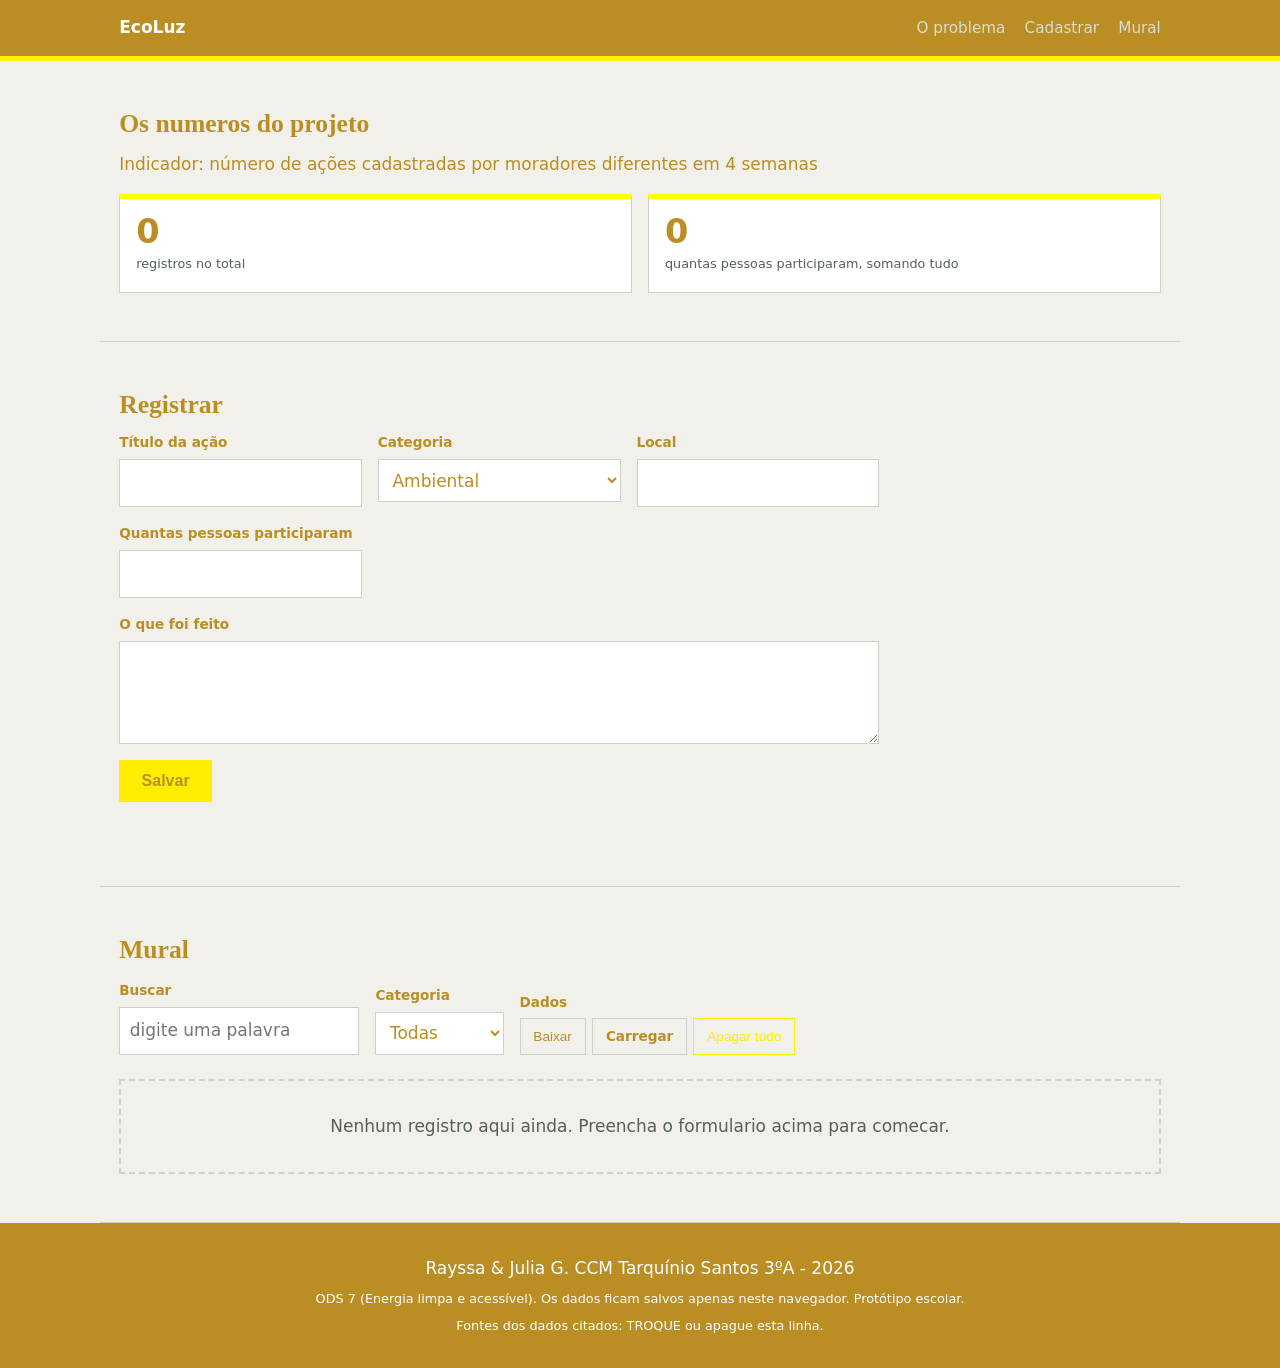
==== Untitled-1.html @ 85be064d "Add files via upload" ====
<!DOCTYPE html>
<html lang="pt-BR">
<head>
  <meta charset="UTF-8">
  <meta name="viewport" content="width=device-width, initial-scale=1.0">
  <title>EcoLuz</title>
  <meta name="description" content="Fornece dicas personalizadas de economia de energia por região e converte o dinheiro economizado pelos usuários ao acessar o site em doações de eletricidade para famílias que vivem sem acesso à luz/tem problemas de queda">
  <link rel="stylesheet" href="style.css">
</head>
<body>

<header class="topo">
  <div class="faixa">
    <p class="marca">EcoLuz</p>
    <nav>
      <a href="index.html">O problema</a>
      <a href="#cadastrar">Cadastrar</a>
      <a href="#mural">Mural</a>
    </nav>
  </div>
</header>

<section class="bloco">
  <h2>Os numeros do projeto</h2>
  <p class="largura-texto">Indicador: número de ações cadastradas por moradores diferentes em 4 semanas</p>
  <div class="painel" id="painel"></div>
</section>

<section id="cadastrar" class="bloco">
  <h2>Registrar</h2>
  <form id="formulario" class="formulario">
    <div class="campo">
      <label for="tituloDaAcao">Título da ação</label>
      <input type="text" id="tituloDaAcao" maxlength="80" required>
    </div>
    <div class="campo">
      <label for="categoria">Categoria</label>
      <select id="categoria" required>
        <option>Ambiental</option>
        <option>Social</option>
        <option>Educação</option>
        <option>Saúde</option>
      </select>
    </div>
    <div class="campo">
      <label for="local">Local</label>
      <input type="text" id="local" maxlength="80" required>
    </div>
    <div class="campo">
      <label for="quantasPessoasParticipar">Quantas pessoas participaram</label>
      <input type="number" id="quantasPessoasParticipar" min="0" step="1" required>
    </div>
    <div class="campo largo">
      <label for="oQueFoiFeito">O que foi feito</label>
      <textarea id="oQueFoiFeito" rows="3" maxlength="300" required></textarea>
    </div>
    <button type="submit" class="botao">Salvar</button>
    <p id="aviso" class="aviso" role="status"></p>
  </form>
</section>

<section id="mural" class="bloco">
  <h2>Mural</h2>
  <div class="ferramentas">
    <div class="ferramenta">
      <label for="busca">Buscar</label>
      <input type="text" id="busca" placeholder="digite uma palavra">
    </div>
    <div class="ferramenta">
      <label for="filtro">Categoria</label>
      <select id="filtro">
        <option value="todas">Todas</option>
        <option>Ambiental</option>
        <option>Social</option>
        <option>Educação</option>
        <option>Saúde</option>
      </select>
    </div>
    <div class="ferramenta">
      <label for="exportar">Dados</label>
      <div class="grupo-botoes">
        <button type="button" id="exportar" class="botao-fino">Baixar</button>
        <label for="importar" class="botao-fino">Carregar</label>
        <input type="file" id="importar" accept="application/json" hidden>
        <button type="button" id="limpar" class="botao-fino perigo">Apagar tudo</button>
      </div>
    </div>
  </div>
  <div id="lista" class="lista"></div>
</section>

</main>

<footer class="rodape">
  <p>Rayssa & Julia G. CCM Tarquínio Santos 3ºA - 2026</p>
  <p class="miudo">ODS 7 (Energia limpa e acessível). Os dados ficam salvos apenas neste navegador. Protótipo escolar.</p>
  <p class="miudo">Fontes dos dados citados: TROQUE ou apague esta linha.</p>
</footer>

<script src="script.js"></script>
</body>
</html>
---- style.css ----
/* =========================================================
   style.css
   Aqui ficam cores, tamanhos e posicoes. Nada aqui funciona,
   tudo aqui aparece. Mexa a vontade, e impossivel quebrar.
   ========================================================= */

/* As cores do site inteiro ficam aqui. Troque um valor e ele
   muda em todos os lugares de uma vez. */
:root{
  --tinta:  #ba8e23;   /* cor do texto */
  --papel:  #f1f0ea;   /* fundo da pagina */
  --marca:  #FFFF00;   /* cor principal, botoes e barras */
  --sinal:  #ffee00;   /* cor de destaque */
  --alerta: #ffee00;   /* cor de apagar */
  --borda:  #ccd2c8;
  --largura: 1080px;   /* largura maxima do conteudo */
}

*{ box-sizing: border-box; margin: 0; padding: 0; }

body{
  background: var(--papel);
  color: var(--tinta);
  font-family: system-ui, -apple-system, 'Segoe UI', Roboto, sans-serif;
  font-size: 17px;
  line-height: 1.6;
}

h1,h2,h3{ font-family: Georgia, 'Times New Roman', serif; line-height: 1.15; }
h1{ font-size: 2.2rem; }
h2{ font-size: 1.6rem; margin-bottom: .8rem; }
h3{ font-size: 1.1rem; }
img{ max-width: 100%; display: block; }
a{ color: var(--marca); }

/* --------- TOPO --------- */
.topo{
  background: var(--tinta);
  border-bottom: 5px solid var(--sinal);
  position: sticky;   /* gruda no topo quando rola a pagina */
  top: 0;
  z-index: 10;
}
.faixa{
  max-width: var(--largura); margin: 0 auto; padding: .9rem 1.2rem;
  display: flex; flex-wrap: wrap; gap: .8rem;
  align-items: center; justify-content: space-between;
}
.marca{ color: #fff; font-weight: 700; }
.topo nav{ display: flex; gap: 1.2rem; }
.topo nav a{ color: #d8ddd6; text-decoration: none; font-size: .95rem; }
.topo nav a:hover{ color: var(--sinal); }

/* --------- CAPA --------- */
.capa{ position: relative; background: var(--tinta); }
.capa img{ width: 100%; height: 420px; object-fit: cover; opacity: .55; }
.capa-texto{
  position: absolute; inset: 0;
  max-width: var(--largura); margin: 0 auto; padding: 2rem 1.2rem;
  display: flex; flex-direction: column; justify-content: center;
  align-items: flex-start; gap: 1rem; color: #fff;
}
.capa-texto h1{ max-width: 16ch; }
.capa-texto p{ max-width: 46ch; }

/* --------- BOTOES --------- */
.botao{
  display: inline-block; background: var(--sinal); color: var(--tinta);
  border: none; padding: .75rem 1.4rem; font-size: 1rem; font-weight: 700;
  text-decoration: none; cursor: pointer;
}
.botao:hover{ background: #ffc927; }
.botao-fino{
  background: none; border: 1px solid var(--borda); color: var(--tinta);
  padding: .4rem .8rem; font-size: .85rem; cursor: pointer;
}
.botao-fino:hover{ background: var(--borda); }
.botao-fino.perigo{ border-color: var(--alerta); color: var(--alerta); }
.botao-fino.perigo:hover{ background: var(--alerta); color: #fff; }

/* Contorno visivel para quem navega pelo teclado. Nao apague. */
a:focus-visible, button:focus-visible, input:focus-visible,
select:focus-visible, textarea:focus-visible, label:focus-visible{
  outline: 3px solid var(--marca); outline-offset: 2px;
}

/* --------- BLOCOS --------- */
.bloco{
  max-width: var(--largura); margin: 0 auto;
  padding: 3rem 1.2rem; border-bottom: 1px solid var(--borda);
}
.largura-texto{ max-width: 68ch; margin-bottom: .6rem; }

.galeria{
  margin-top: 1.5rem; display: grid; gap: 1.2rem;
  grid-template-columns: repeat(auto-fit, minmax(260px, 1fr));
}
.galeria img{ height: 220px; object-fit: cover; width: 100%; }
figcaption{
  font-size: .85rem; margin-top: .5rem;
  border-left: 4px solid var(--sinal); padding-left: .6rem;
}

/* --------- PAINEL DE NUMEROS --------- */
.painel{
  display: grid; gap: 1rem; margin-top: 1rem;
  grid-template-columns: repeat(auto-fit, minmax(150px, 1fr));
}
.numero{
  background: #fff; border: 1px solid var(--borda);
  border-top: 5px solid var(--marca); padding: 1rem;
}
.numero b{ display: block; font-size: 2.1rem; line-height: 1; }
.numero span{ font-size: .8rem; color: #55605a; }
.numero.pequeno{ border-top-color: var(--sinal); }
.numero.pequeno b{ font-size: 1.4rem; }

/* --------- FORMULARIO --------- */
.formulario{
  display: grid; gap: 1rem; max-width: 760px;
  grid-template-columns: repeat(auto-fit, minmax(240px, 1fr));
}
.campo{ display: flex; flex-direction: column; gap: .3rem; }
.campo.largo{ grid-column: 1 / -1; }
label{ font-size: .85rem; font-weight: 600; }
input, select, textarea{
  font: inherit; padding: .6rem; border: 1px solid var(--borda);
  background: #fff; color: var(--tinta);
}
.formulario .botao{ grid-column: 1 / -1; justify-self: start; }
.aviso{ grid-column: 1 / -1; font-size: .9rem; color: var(--marca); min-height: 1.4em; }

/* --------- FERRAMENTAS DO MURAL --------- */
.ferramentas{
  display: flex; gap: 1rem; flex-wrap: wrap;
  align-items: flex-end; margin: 1rem 0 1.5rem;
}
.ferramenta{ display: flex; flex-direction: column; gap: .3rem; }
.grupo-botoes{ display: flex; gap: .4rem; flex-wrap: wrap; }
.grupo-botoes label{ cursor: pointer; }

/* --------- CARTOES --------- */
.lista{
  display: grid; gap: 1rem;
  grid-template-columns: repeat(auto-fill, minmax(280px, 1fr));
}
.cartao{
  background: #fff; border: 1px solid var(--borda);
  border-left: 6px solid var(--marca); padding: 1rem;
  display: flex; flex-direction: column; gap: .5rem;
}
.cartao p{ font-size: .92rem; }
.etiqueta{ font-size: .75rem; font-weight: 700; color: #55605a; }
.cartao footer{
  display: flex; justify-content: space-between; align-items: center;
  gap: .5rem; margin-top: auto; padding-top: .5rem;
  border-top: 1px dashed var(--borda); font-size: .8rem;
}
.cartao .apagar{
  background: none; border: 1px solid var(--alerta); color: var(--alerta);
  padding: .25rem .6rem; font-size: .78rem; cursor: pointer;
}
.cartao .apagar:hover{ background: var(--alerta); color: #fff; }
.vazio{
  grid-column: 1 / -1; padding: 2rem; text-align: center;
  border: 2px dashed var(--borda); color: #55605a;
}

/* --------- RODAPE --------- */
.rodape{ background: var(--tinta); color: white; padding: 2rem 1.2rem; text-align: center; }
.miudo{ font-size: .8rem; color: white; margin-top: .4rem; }

/* --------- CELULAR --------- */
/* Tudo aqui dentro so vale em telas de ate 640px de largura */
@media (max-width: 640px){
  h1{ font-size: 1.7rem; }
  .capa img{ height: 340px; }
  .bloco{ padding: 2rem 1rem; }
  .ferramentas{ flex-direction: column; align-items: stretch; }
}

.cabecalho {
    display: flex;
    justify-content: space-between;
    align-items: center;
    width: 100%;
    padding: 10px 20px;
    box-sizing: border-box;
}

.logo {
    width: 55px;
    height: 55px;
    object-fit: contain;
    border-radius: 12px;
}

.logos{
  display: flex;
  justify-content: space-between ;
  align-items: center;
}
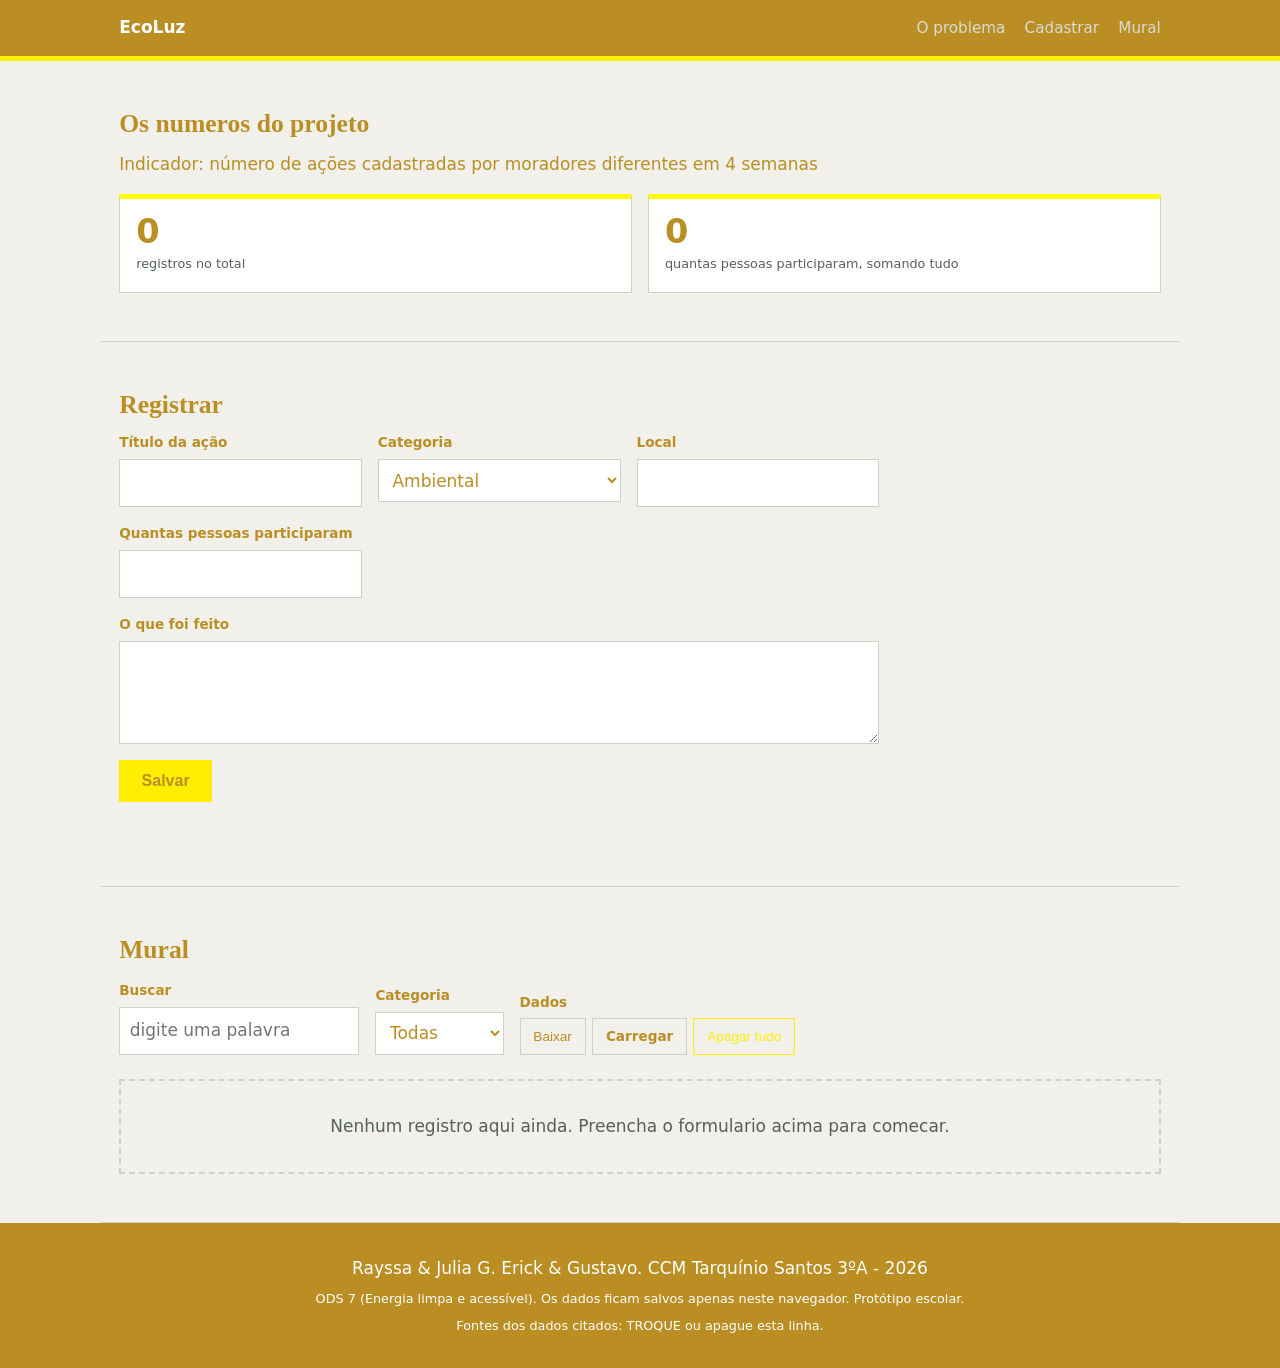
==== commit 33977251: "Add files via upload" ====
--- a/Untitled-1.html
+++ b/Untitled-1.html
@@ -92,7 +92,7 @@
 </main>
 
 <footer class="rodape">
-  <p>Rayssa & Julia G. CCM Tarquínio Santos 3ºA - 2026</p>
+  <p>Rayssa & Julia G. Erick & Gustavo. CCM Tarquínio Santos 3ºA - 2026</p>
   <p class="miudo">ODS 7 (Energia limpa e acessível). Os dados ficam salvos apenas neste navegador. Protótipo escolar.</p>
   <p class="miudo">Fontes dos dados citados: TROQUE ou apague esta linha.</p>
 </footer>
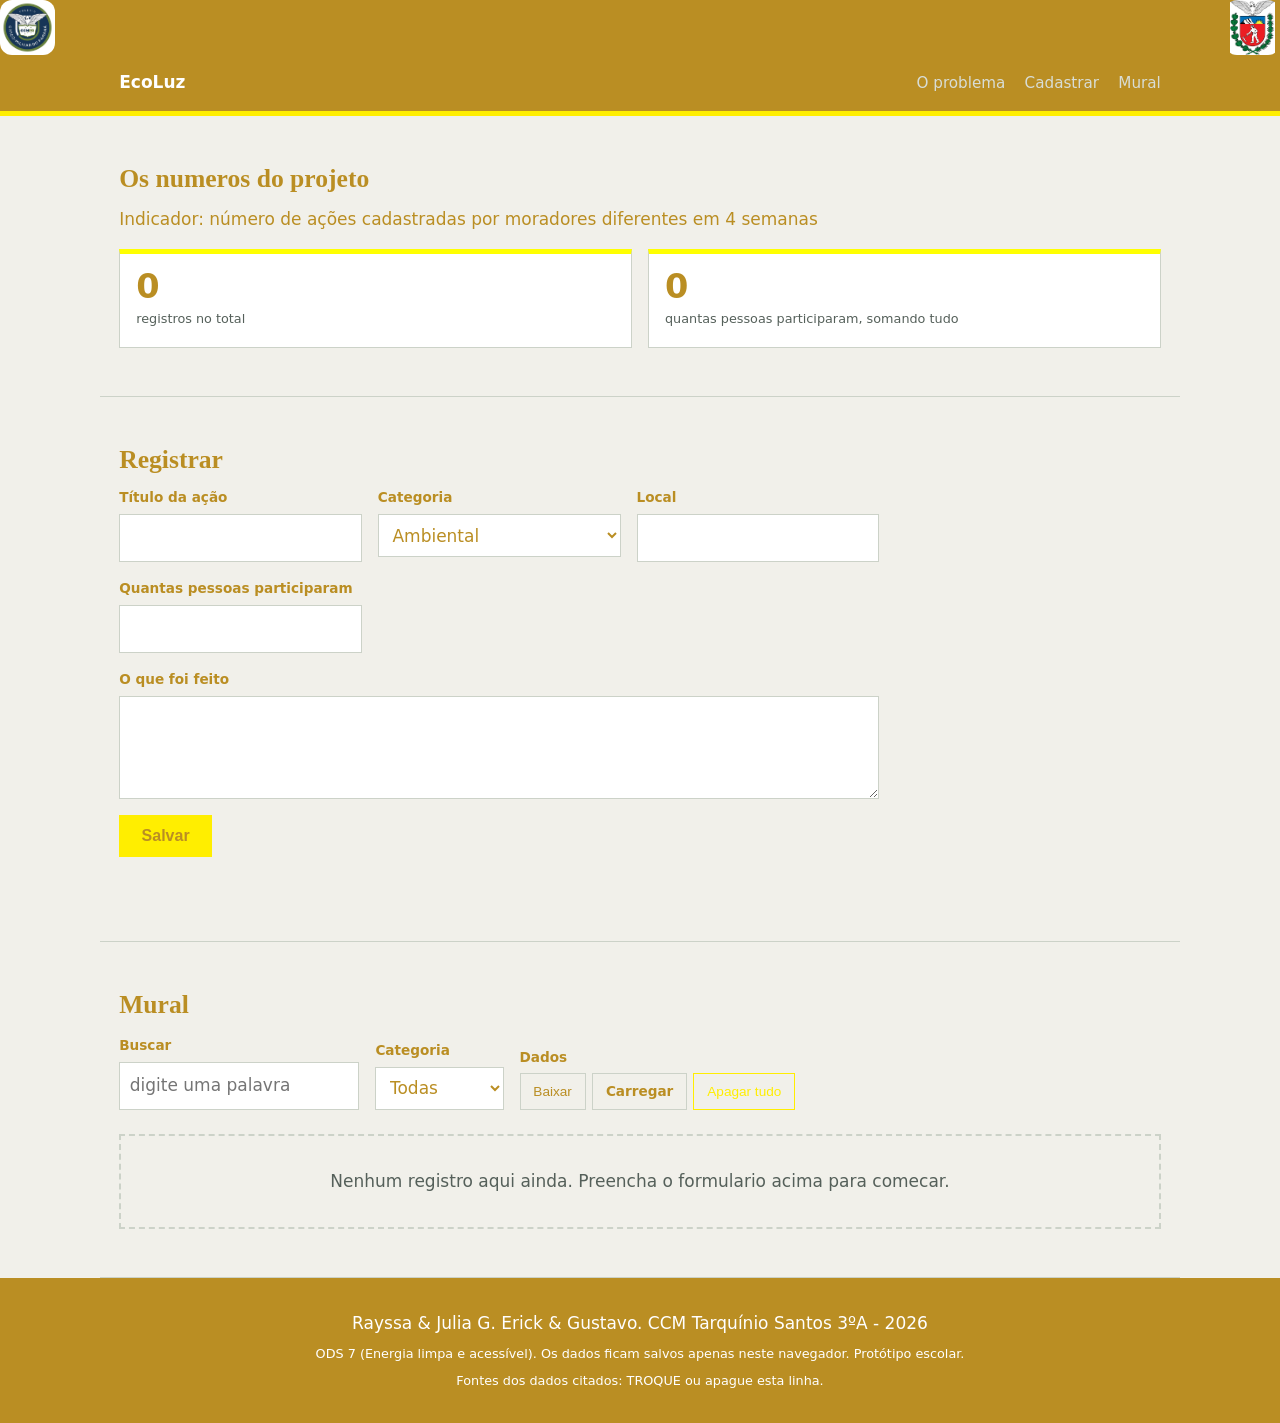
==== commit 5c5b5025: "Add files via upload" ====
--- a/Untitled-1.html
+++ b/Untitled-1.html
@@ -10,6 +10,12 @@
 <body>
 
 <header class="topo">
+  <div class="logos">
+    <img src="imagens/colegio-civico-militar-do-parana-logo.png" class="logo">
+
+    <img src="imagens/governo_estado.png" class="logo">
+  </div>
+
   <div class="faixa">
     <p class="marca">EcoLuz</p>
     <nav>
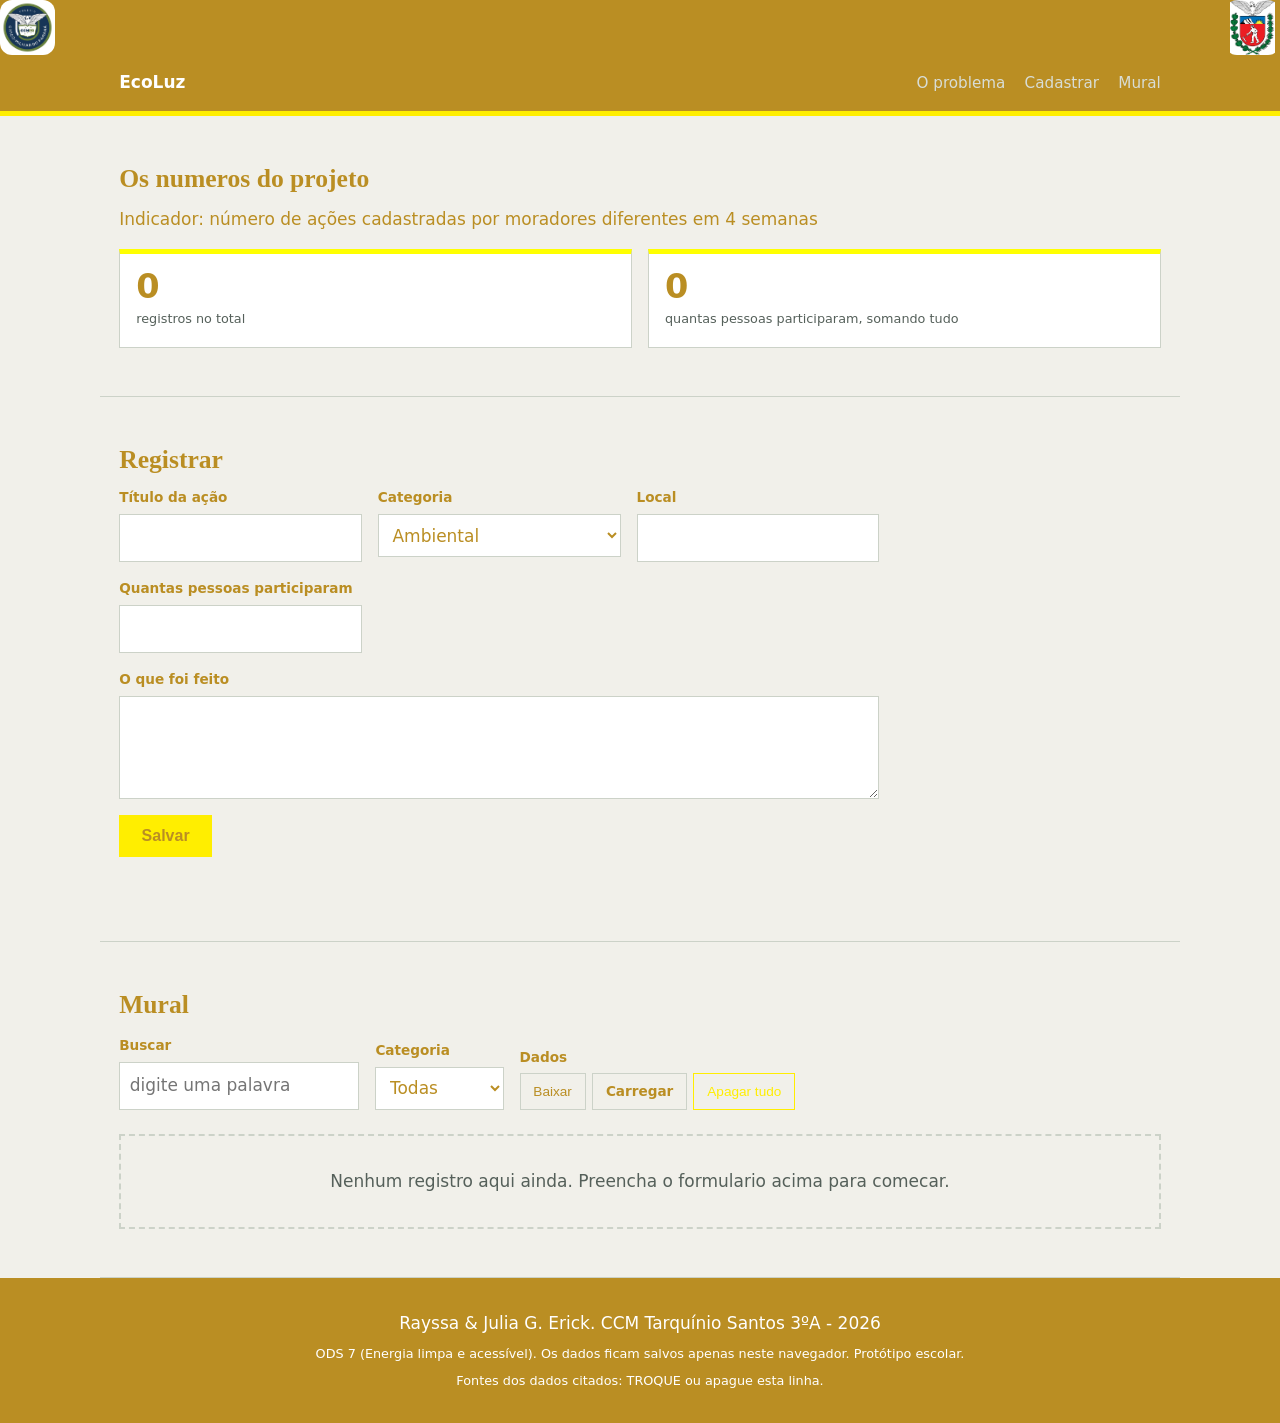
==== commit fc1f2085: "Add files via upload" ====
--- a/Untitled-1.html
+++ b/Untitled-1.html
@@ -98,7 +98,7 @@
 </main>
 
 <footer class="rodape">
-  <p>Rayssa & Julia G. Erick & Gustavo. CCM Tarquínio Santos 3ºA - 2026</p>
+  <p>Rayssa & Julia G. Erick. CCM Tarquínio Santos 3ºA - 2026</p>
   <p class="miudo">ODS 7 (Energia limpa e acessível). Os dados ficam salvos apenas neste navegador. Protótipo escolar.</p>
   <p class="miudo">Fontes dos dados citados: TROQUE ou apague esta linha.</p>
 </footer>
